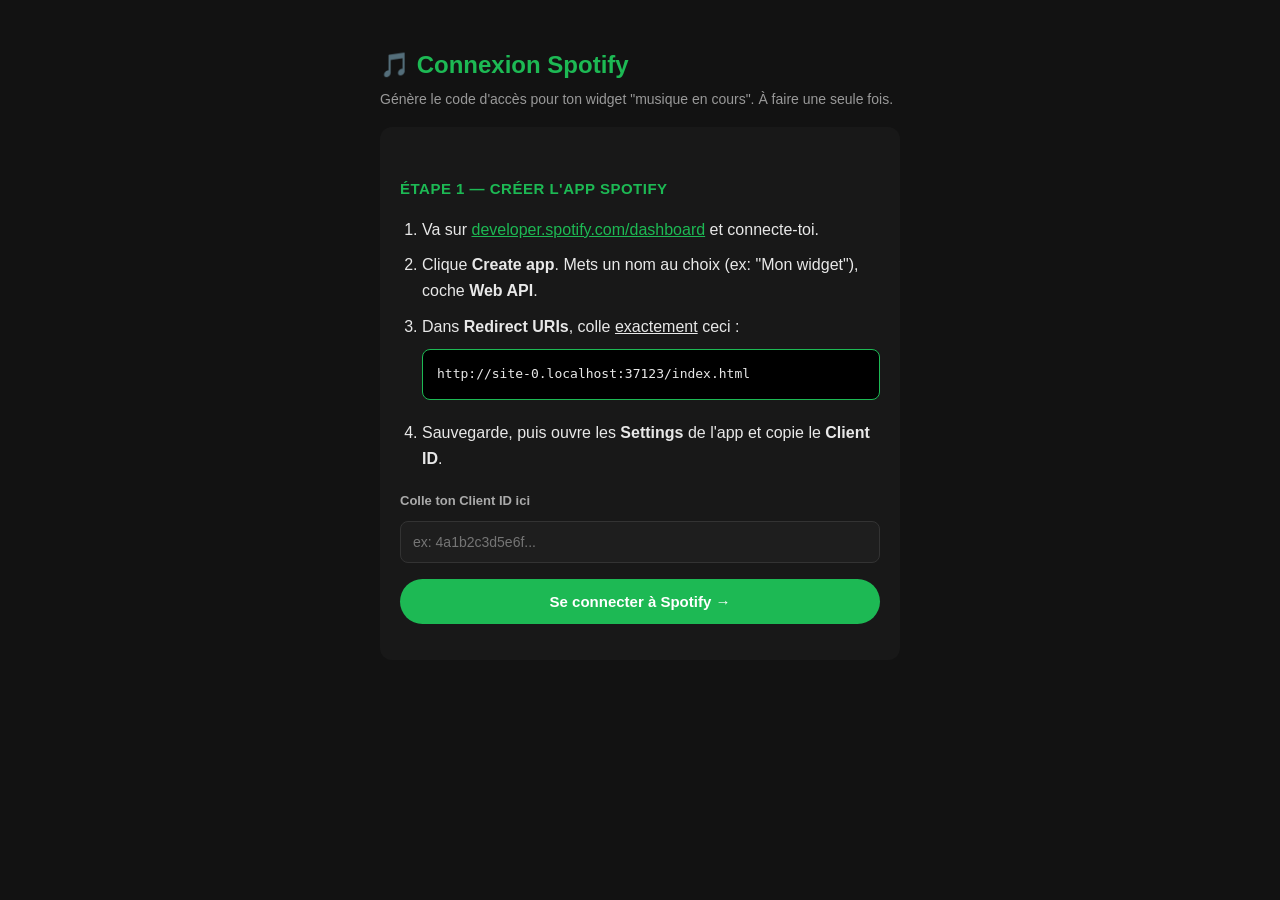
==== index.html @ 4505897d "w" ====
<!DOCTYPE html>
<html lang="fr">
<head>
<meta charset="UTF-8">
<meta name="viewport" content="width=device-width, initial-scale=1.0">
<title>Connexion Spotify — Widget Musique</title>
<style>
  * { box-sizing: border-box; }
  body {
    font-family: -apple-system, "Segoe UI", Roboto, sans-serif;
    max-width: 560px;
    margin: 0 auto;
    padding: 30px 20px 60px;
    background: #121212;
    color: #e8e8e8;
    line-height: 1.6;
  }
  h1 { color: #1db954; font-size: 24px; margin-bottom: 4px; }
  .sub { color: #999; margin-top: 0; font-size: 14px; }
  h2 { font-size: 15px; margin-top: 30px; color: #1db954; text-transform: uppercase; letter-spacing: 0.5px; }
  input {
    width: 100%;
    padding: 12px;
    margin: 8px 0 16px;
    border-radius: 8px;
    border: 1px solid #333;
    background: #1e1e1e;
    color: #fff;
    font-size: 14px;
  }
  input:focus { outline: none; border-color: #1db954; }
  button {
    background: #1db954;
    color: #fff;
    border: none;
    padding: 14px 24px;
    border-radius: 999px;
    font-size: 15px;
    font-weight: 600;
    cursor: pointer;
    width: 100%;
  }
  button:hover { background: #1ed760; }
  button:disabled { background: #333; cursor: not-allowed; }
  .box {
    background: #000;
    border: 1px solid #1db954;
    border-radius: 8px;
    padding: 14px;
    margin: 10px 0 20px;
    word-break: break-all;
    font-family: monospace;
    font-size: 13px;
    position: relative;
  }
  .copy-btn {
    background: #1db954; color:#000; border:none; border-radius:6px;
    padding:6px 12px; font-size:12px; font-weight:700; cursor:pointer;
    width:auto; margin-top:8px;
  }
  .ok { color: #1db954; font-weight: 600; }
  .err { color: #ff5c5c; }
  code { background: #2a2a2a; padding: 2px 7px; border-radius: 4px; font-size: 13px; color:#1ed760; }
  ol { padding-left: 22px; }
  ol li { margin-bottom: 10px; }
  .step { display: none; }
  .step.active { display: block; }
  label { font-size: 13px; color: #aaa; font-weight: 600; }
  .hint { font-size: 13px; color: #888; margin-top: -8px; }
  .card { background:#181818; border-radius:12px; padding:20px; margin-top:16px; }
</style>
</head>
<body>

<h1>🎵 Connexion Spotify</h1>
<p class="sub">Génère le code d'accès pour ton widget "musique en cours". À faire une seule fois.</p>

<!-- ÉTAPE 1 -->
<div id="step1" class="step active">
  <div class="card">
    <h2>Étape 1 — Créer l'app Spotify</h2>
    <ol>
      <li>Va sur <a href="https://developer.spotify.com/dashboard" target="_blank" style="color:#1db954">developer.spotify.com/dashboard</a> et connecte-toi.</li>
      <li>Clique <strong>Create app</strong>. Mets un nom au choix (ex: "Mon widget"), coche <strong>Web API</strong>.</li>
      <li>Dans <strong>Redirect URIs</strong>, colle <u>exactement</u> ceci :
        <div class="box" id="redirect-uri-display"></div>
      </li>
      <li>Sauvegarde, puis ouvre les <strong>Settings</strong> de l'app et copie le <strong>Client ID</strong>.</li>
    </ol>

    <label>Colle ton Client ID ici</label>
    <input type="text" id="clientId" placeholder="ex: 4a1b2c3d5e6f..." autocomplete="off">
    <button onclick="startAuth()">Se connecter à Spotify →</button>
    <p id="err1" class="err"></p>
  </div>
</div>

<!-- ÉTAPE 2 -->
<div id="step2" class="step">
  <div class="card">
    <h2>Étape 2 — Ton code d'accès</h2>
    <div id="result"></div>
  </div>
</div>

<script>
const REDIRECT_URI = window.location.origin + window.location.pathname;
const SCOPES = "user-read-currently-playing user-read-playback-state";
const AUTH_ENDPOINT = "https://accounts.spotify.com/authorize";
const TOKEN_ENDPOINT = "https://accounts.spotify.com/api/token";

document.getElementById("redirect-uri-display").textContent = REDIRECT_URI;

function randomString(len) {
  const chars = "ABCDEFGHIJKLMNOPQRSTUVWXYZabcdefghijklmnopqrstuvwxyz0123456789-._~";
  let s = "";
  const arr = new Uint8Array(len);
  crypto.getRandomValues(arr);
  arr.forEach(v => s += chars[v % chars.length]);
  return s;
}
async function sha256(plain) {
  return await crypto.subtle.digest("SHA-256", new TextEncoder().encode(plain));
}
function base64url(buffer) {
  let str = "";
  new Uint8Array(buffer).forEach(b => str += String.fromCharCode(b));
  return btoa(str).replace(/\+/g, "-").replace(/\//g, "_").replace(/=+$/, "");
}

async function startAuth() {
  const clientId = document.getElementById("clientId").value.trim();
  if (!clientId) { document.getElementById("err1").textContent = "Colle ton Client ID d'abord."; return; }

  const verifier = randomString(64);
  const challenge = base64url(await sha256(verifier));
  localStorage.setItem("pkce_verifier", verifier);
  localStorage.setItem("client_id", clientId);

  const params = new URLSearchParams({
    client_id: clientId,
    response_type: "code",
    redirect_uri: REDIRECT_URI,
    scope: SCOPES,
    code_challenge_method: "S256",
    code_challenge: challenge,
  });
  window.location.href = AUTH_ENDPOINT + "?" + params.toString();
}

async function handleRedirect() {
  const params = new URLSearchParams(window.location.search);
  const code = params.get("code");
  const error = params.get("error");
  if (error) { showStep2(); showResult(false, "Autorisation refusée : " + error); return; }
  if (!code) return;

  showStep2();
  document.getElementById("result").innerHTML = "<p>⏳ Échange en cours...</p>";

  const verifier = localStorage.getItem("pkce_verifier");
  const clientId = localStorage.getItem("client_id");

  try {
    const res = await fetch(TOKEN_ENDPOINT, {
      method: "POST",
      headers: { "Content-Type": "application/x-www-form-urlencoded" },
      body: new URLSearchParams({
        client_id: clientId,
        grant_type: "authorization_code",
        code: code,
        redirect_uri: REDIRECT_URI,
        code_verifier: verifier,
      }),
    });
    const data = await res.json();
    if (data.refresh_token) showResult(true, data.refresh_token, clientId);
    else showResult(false, "Réponse Spotify : " + JSON.stringify(data));
  } catch (e) {
    showResult(false, "Erreur réseau : " + e.message);
  }
  window.history.replaceState({}, document.title, REDIRECT_URI);
}

function showStep2() {
  document.getElementById("step1").classList.remove("active");
  document.getElementById("step2").classList.add("active");
}

function showResult(ok, content, clientId) {
  const el = document.getElementById("result");
  if (ok) {
    el.innerHTML = `
      <p class="ok">✅ Connexion réussie ! Copie ces deux valeurs dans les Fields du widget StreamElements :</p>
      <label>Client ID</label>
      <div class="box" id="ci">${clientId}</div>
      <button class="copy-btn" onclick="copyText('${clientId}')">Copier le Client ID</button>
      <label style="display:block; margin-top:16px;">Refresh Token</label>
      <div class="box" id="rt">${content}</div>
      <button class="copy-btn" onclick="copyText('${content}')">Copier le Refresh Token</button>
      <p class="hint" style="margin-top:20px;">🔒 Garde ces valeurs privées, ne partage pas cette page ni l'URL de ton overlay publiquement.</p>
    `;
  } else {
    el.innerHTML = `<p class="err">❌ ${content}</p>
      <p class="hint">Vérifie que la Redirect URI dans le dashboard Spotify correspond EXACTEMENT à :</p>
      <div class="box">${REDIRECT_URI}</div>
      <button class="copy-btn" onclick="location.href=REDIRECT_URI">Réessayer</button>`;
  }
}

function copyText(t) {
  navigator.clipboard.writeText(t).then(() => alert("Copié !"));
}

handleRedirect();
</script>

</body>
</html>
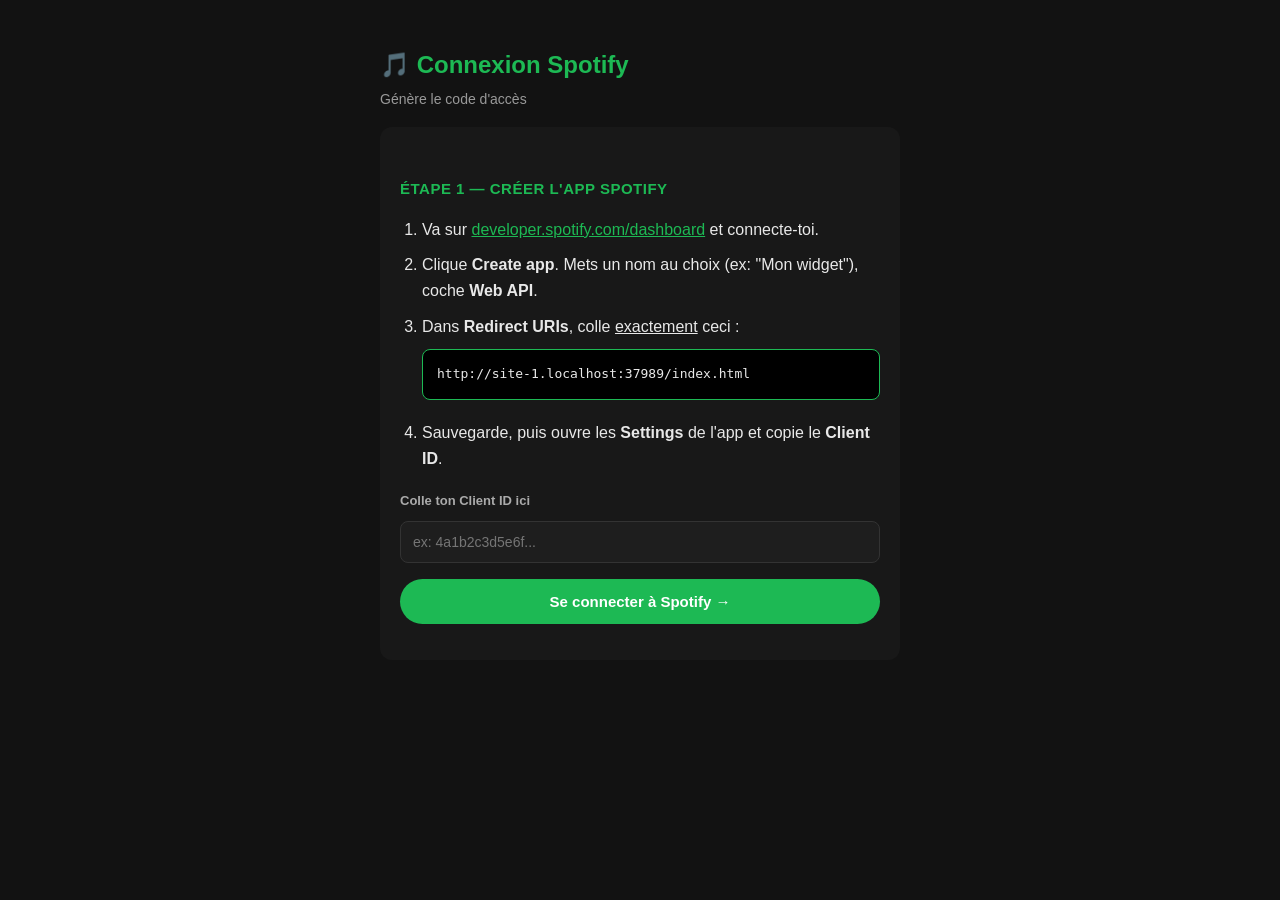
==== commit 052fb52c: "w" ====
--- a/index.html
+++ b/index.html
@@ -73,7 +73,7 @@
 <body>
 
 <h1>🎵 Connexion Spotify</h1>
-<p class="sub">Génère le code d'accès pour ton widget "musique en cours". À faire une seule fois.</p>
+<p class="sub">Génère le code d'accès</p>
 
 <!-- ÉTAPE 1 -->
 <div id="step1" class="step active">
@@ -191,7 +191,7 @@
   const el = document.getElementById("result");
   if (ok) {
     el.innerHTML = `
-      <p class="ok">✅ Connexion réussie ! Copie ces deux valeurs dans les Fields du widget StreamElements :</p>
+      <p class="ok">Connexion réussie ! ✅ Copie ces deux valeurs dans les Fields du widget StreamElements :</p>
       <label>Client ID</label>
       <div class="box" id="ci">${clientId}</div>
       <button class="copy-btn" onclick="copyText('${clientId}')">Copier le Client ID</button>
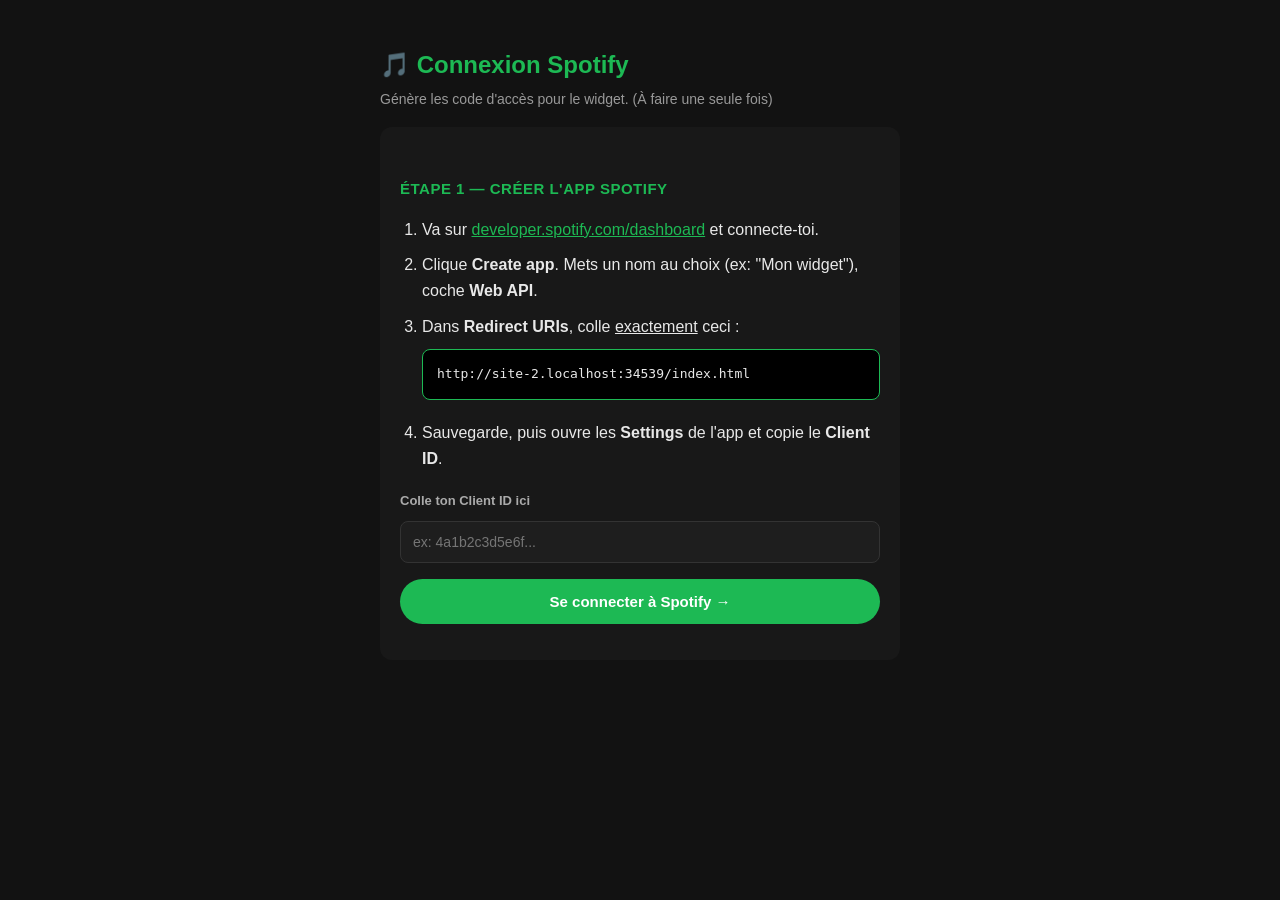
==== commit fb6f341e: "w" ====
--- a/index.html
+++ b/index.html
@@ -3,7 +3,7 @@
 <head>
 <meta charset="UTF-8">
 <meta name="viewport" content="width=device-width, initial-scale=1.0">
-<title>Connexion Spotify — Widget Musique</title>
+<title>Autorisation Spotify pour le Widget</title>
 <style>
   * { box-sizing: border-box; }
   body {
@@ -73,7 +73,7 @@
 <body>
 
 <h1>🎵 Connexion Spotify</h1>
-<p class="sub">Génère le code d'accès</p>
+<p class="sub">Génère les code d'accès pour le widget. (À faire une seule fois)</p>
 
 <!-- ÉTAPE 1 -->
 <div id="step1" class="step active">
@@ -191,7 +191,7 @@
   const el = document.getElementById("result");
   if (ok) {
     el.innerHTML = `
-      <p class="ok">Connexion réussie ! ✅ Copie ces deux valeurs dans les Fields du widget StreamElements :</p>
+      <p class="ok">✅ Connexion réussie ! Copie ces deux valeurs dans les Fields du widget StreamElements :</p>
       <label>Client ID</label>
       <div class="box" id="ci">${clientId}</div>
       <button class="copy-btn" onclick="copyText('${clientId}')">Copier le Client ID</button>
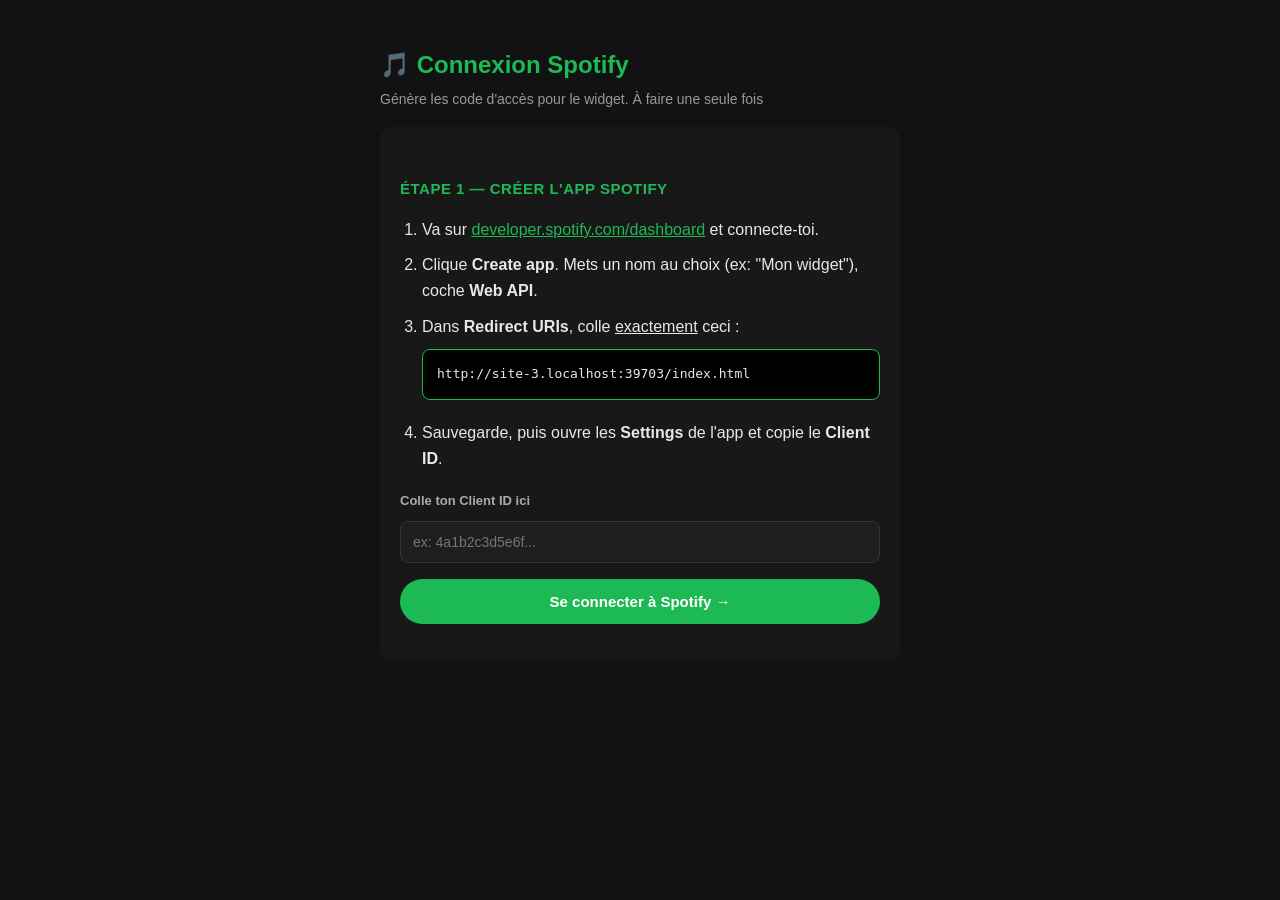
==== commit 8c03f2d1: "w" ====
--- a/index.html
+++ b/index.html
@@ -73,7 +73,7 @@
 <body>
 
 <h1>🎵 Connexion Spotify</h1>
-<p class="sub">Génère les code d'accès pour le widget. (À faire une seule fois)</p>
+<p class="sub">Génère les code d'accès pour le widget. À faire une seule fois</p>
 
 <!-- ÉTAPE 1 -->
 <div id="step1" class="step active">
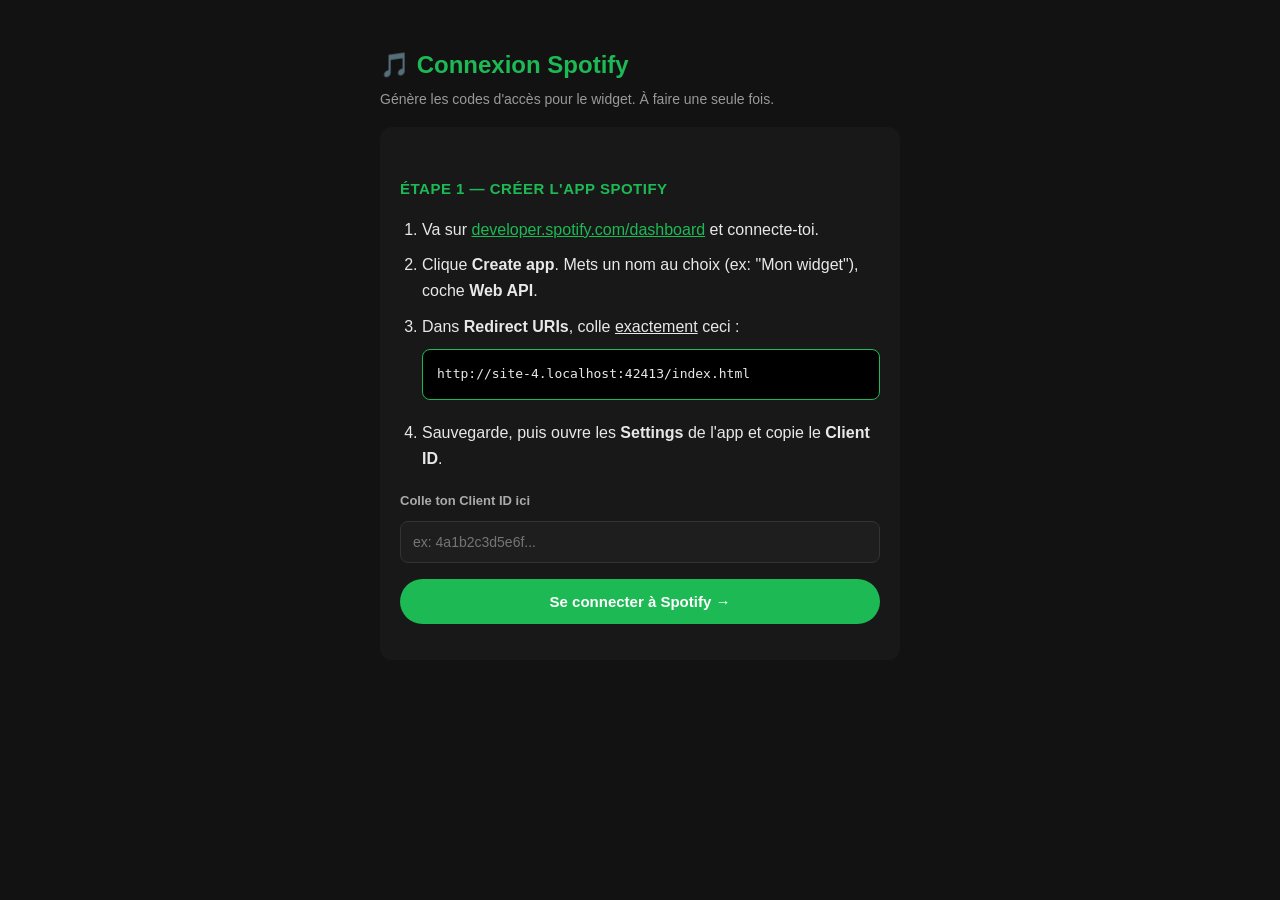
==== commit 1c108e20: "w" ====
--- a/index.html
+++ b/index.html
@@ -68,19 +68,20 @@
   label { font-size: 13px; color: #aaa; font-weight: 600; }
   .hint { font-size: 13px; color: #888; margin-top: -8px; }
   .card { background:#181818; border-radius:12px; padding:20px; margin-top:16px; }
+  .security { background:#181818; border:1px solid #2a2a2a; border-radius:10px; padding:12px 16px; font-size:13px; color:#9a9a9a; margin-top:14px; }
 </style>
 </head>
 <body>
 
 <h1>🎵 Connexion Spotify</h1>
-<p class="sub">Génère les code d'accès pour le widget. À faire une seule fois</p>
+<p class="sub">Génère les codes d'accès pour le widget. À faire une seule fois.</p>
 
 <!-- ÉTAPE 1 -->
 <div id="step1" class="step active">
   <div class="card">
     <h2>Étape 1 — Créer l'app Spotify</h2>
     <ol>
-      <li>Va sur <a href="https://developer.spotify.com/dashboard" target="_blank" style="color:#1db954">developer.spotify.com/dashboard</a> et connecte-toi.</li>
+      <li>Va sur <a href="https://developer.spotify.com/dashboard" target="_blank" rel="noopener noreferrer" style="color:#1db954">developer.spotify.com/dashboard</a> et connecte-toi.</li>
       <li>Clique <strong>Create app</strong>. Mets un nom au choix (ex: "Mon widget"), coche <strong>Web API</strong>.</li>
       <li>Dans <strong>Redirect URIs</strong>, colle <u>exactement</u> ceci :
         <div class="box" id="redirect-uri-display"></div>
@@ -133,9 +134,13 @@
   if (!clientId) { document.getElementById("err1").textContent = "Colle ton Client ID d'abord."; return; }
 
   const verifier = randomString(64);
+  const state = randomString(32);
   const challenge = base64url(await sha256(verifier));
-  localStorage.setItem("pkce_verifier", verifier);
-  localStorage.setItem("client_id", clientId);
+
+  // sessionStorage : purgé à la fermeture de l'onglet (contrairement à localStorage).
+  sessionStorage.setItem("pkce_verifier", verifier);
+  sessionStorage.setItem("oauth_state", state);
+  sessionStorage.setItem("client_id", clientId);
 
   const params = new URLSearchParams({
     client_id: clientId,
@@ -144,6 +149,7 @@
     scope: SCOPES,
     code_challenge_method: "S256",
     code_challenge: challenge,
+    state: state,
   });
   window.location.href = AUTH_ENDPOINT + "?" + params.toString();
 }
@@ -152,14 +158,29 @@
   const params = new URLSearchParams(window.location.search);
   const code = params.get("code");
   const error = params.get("error");
+  const returnedState = params.get("state");
+
+  if (!code && !error) return;
+
+  // NETTOYAGE IMMÉDIAT de l'URL : le code (à usage unique, protégé PKCE)
+  // ne reste ni dans la barre d'adresse ni dans l'historique.
+  window.history.replaceState({}, document.title, REDIRECT_URI);
+
   if (error) { showStep2(); showResult(false, "Autorisation refusée : " + error); return; }
-  if (!code) return;
+
+  // Vérification anti-CSRF : le state doit correspondre à celui émis par CET onglet.
+  const expectedState = sessionStorage.getItem("oauth_state");
+  if (!expectedState || returnedState !== expectedState) {
+    showStep2();
+    showResult(false, "Vérification de sécurité échouée (state invalide). Relance la connexion depuis cette page.");
+    return;
+  }
 
   showStep2();
   document.getElementById("result").innerHTML = "<p>⏳ Échange en cours...</p>";
 
-  const verifier = localStorage.getItem("pkce_verifier");
-  const clientId = localStorage.getItem("client_id");
+  const verifier = sessionStorage.getItem("pkce_verifier");
+  const clientId = sessionStorage.getItem("client_id");
 
   try {
     const res = await fetch(TOKEN_ENDPOINT, {
@@ -178,8 +199,12 @@
     else showResult(false, "Réponse Spotify : " + JSON.stringify(data));
   } catch (e) {
     showResult(false, "Erreur réseau : " + e.message);
-  }
-  window.history.replaceState({}, document.title, REDIRECT_URI);
+  } finally {
+    // Le verifier et le state sont à usage unique : on les efface aussitôt.
+    sessionStorage.removeItem("pkce_verifier");
+    sessionStorage.removeItem("oauth_state");
+    sessionStorage.removeItem("client_id");
+  }
 }
 
 function showStep2() {
@@ -193,22 +218,35 @@
     el.innerHTML = `
       <p class="ok">✅ Connexion réussie ! Copie ces deux valeurs dans les Fields du widget StreamElements :</p>
       <label>Client ID</label>
-      <div class="box" id="ci">${clientId}</div>
-      <button class="copy-btn" onclick="copyText('${clientId}')">Copier le Client ID</button>
+      <div class="box" id="ci"></div>
+      <button class="copy-btn" onclick="copyFrom('ci')">Copier le Client ID</button>
       <label style="display:block; margin-top:16px;">Refresh Token</label>
-      <div class="box" id="rt">${content}</div>
-      <button class="copy-btn" onclick="copyText('${content}')">Copier le Refresh Token</button>
-      <p class="hint" style="margin-top:20px;">🔒 Garde ces valeurs privées, ne partage pas cette page ni l'URL de ton overlay publiquement.</p>
+      <div class="box" id="rt"></div>
+      <button class="copy-btn" onclick="copyFrom('rt')">Copier le Refresh Token</button>
+      <p class="hint" style="margin-top:20px;">🔒 Garde ces valeurs privées, ne partage pas l'URL de ton overlay publiquement.</p>
+      <div class="security">
+        Bon à savoir : ce widget n'a que des droits de <b>lecture</b> (morceau en cours).
+        Personne ne peut contrôler ta musique ou ton compte avec ce token.
+        Et en cas de doute, tu peux révoquer l'accès à tout moment sur
+        <a href="https://www.spotify.com/account/apps/" target="_blank" rel="noopener noreferrer" style="color:#1db954">spotify.com/account/apps</a>
+        — le token devient instantanément inutilisable.
+      </div>
     `;
+    // Injection en textContent (jamais dans du HTML/attribut) : sûr quel que soit le contenu.
+    document.getElementById("ci").textContent = clientId;
+    document.getElementById("rt").textContent = content;
   } else {
-    el.innerHTML = `<p class="err">❌ ${content}</p>
+    el.innerHTML = `<p class="err">❌ </p>
       <p class="hint">Vérifie que la Redirect URI dans le dashboard Spotify correspond EXACTEMENT à :</p>
-      <div class="box">${REDIRECT_URI}</div>
+      <div class="box"></div>
       <button class="copy-btn" onclick="location.href=REDIRECT_URI">Réessayer</button>`;
-  }
-}
-
-function copyText(t) {
+    el.querySelector(".err").textContent = "❌ " + content;
+    el.querySelector(".box").textContent = REDIRECT_URI;
+  }
+}
+
+function copyFrom(id) {
+  const t = document.getElementById(id).textContent;
   navigator.clipboard.writeText(t).then(() => alert("Copié !"));
 }
 
@@ -216,4 +254,4 @@
 </script>
 
 </body>
-</html>
+</html>
